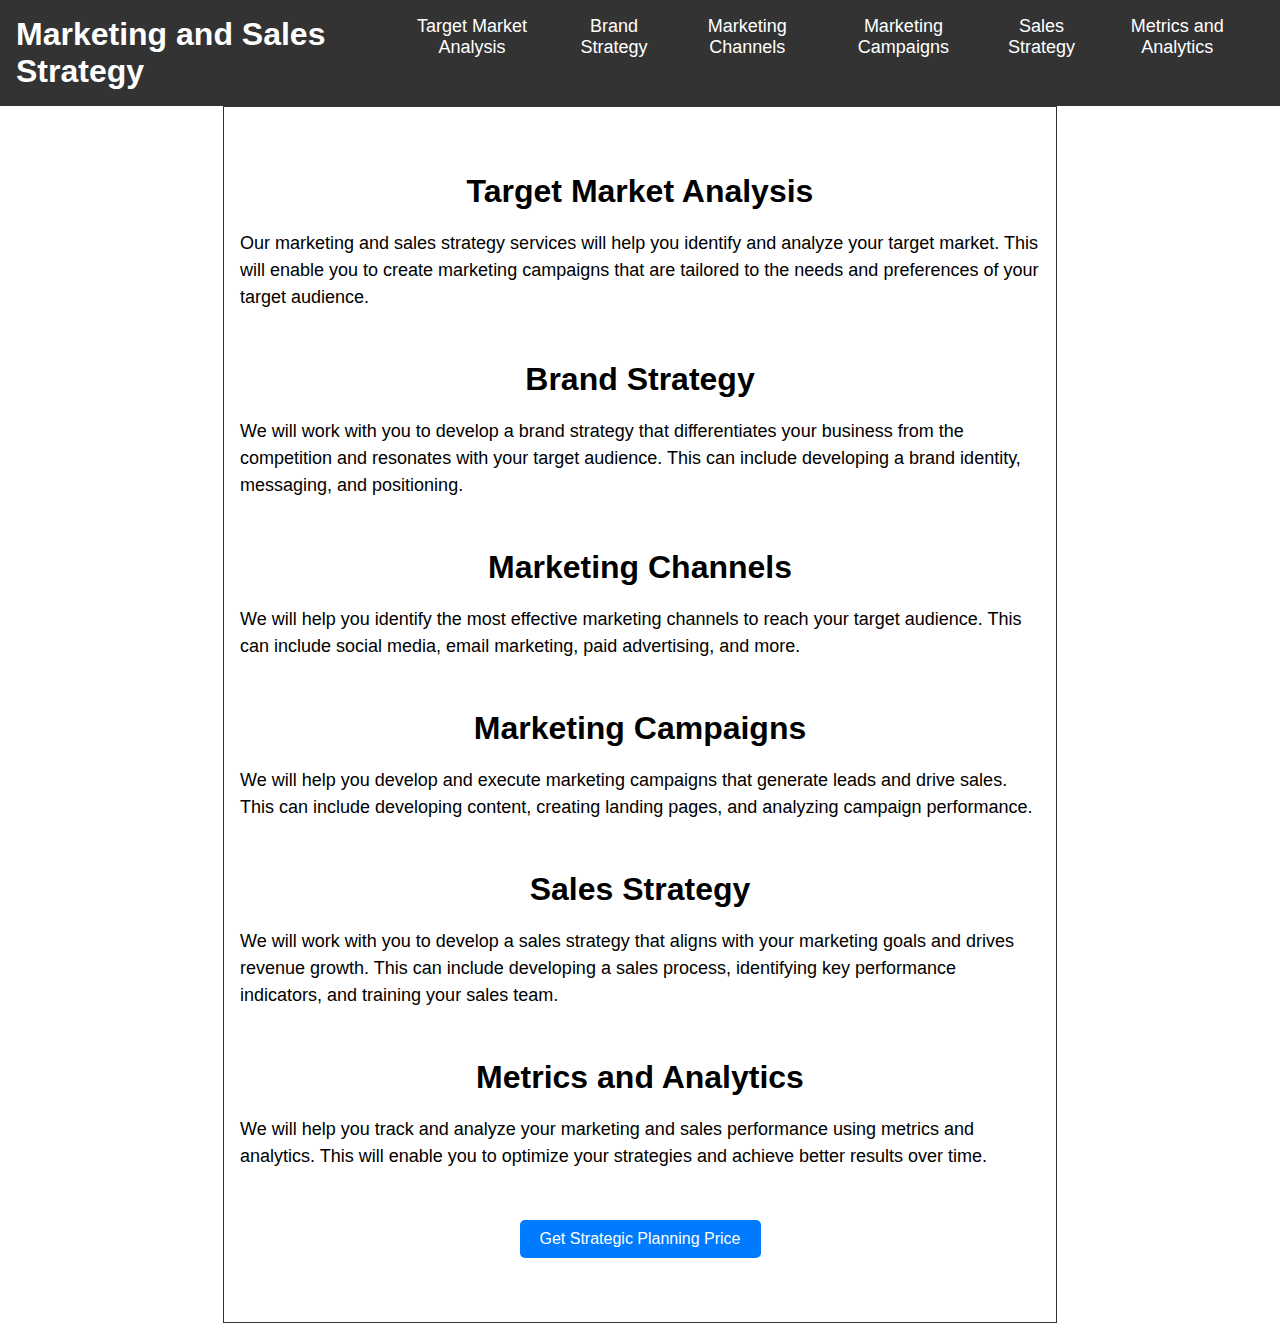
==== sales.html @ 95df558d "Deployed" ====
<!DOCTYPE html>
<html lang="en">
<head>
	<meta charset="UTF-8">
	<meta name="viewport" content="width=device-width, initial-scale=1.0">
	<title>Marketing and Sales Strategy</title>
	<link rel="stylesheet" href="style.css">
</head>
<body>
	<header>
		<h1>Marketing and Sales Strategy</h1>
		<nav>
			<ul>
				<li><a href="#target">Target Market Analysis</a></li>
				<li><a href="#brand">Brand Strategy</a></li>
				<li><a href="#channels">Marketing Channels</a></li>
				<li><a href="#campaigns">Marketing Campaigns</a></li>
				<li><a href="#sales">Sales Strategy</a></li>
				<li><a href="#metrics">Metrics and Analytics</a></li>
			</ul>
		</nav>
	</header>
	<main>
		<section id="target">
			<h2>Target Market Analysis</h2>
			<p>Our marketing and sales strategy services will help you identify and analyze your target market. This will enable you to create marketing campaigns that are tailored to the needs and preferences of your target audience.</p>
		</section>
		<section id="brand">
			<h2>Brand Strategy</h2>
			<p>We will work with you to develop a brand strategy that differentiates your business from the competition and resonates with your target audience. This can include developing a brand identity, messaging, and positioning.</p>
		</section>
		<section id="channels">
			<h2>Marketing Channels</h2>
			<p>We will help you identify the most effective marketing channels to reach your target audience. This can include social media, email marketing, paid advertising, and more.</p>
		</section>
		<section id="campaigns">
			<h2>Marketing Campaigns</h2>
			<p>We will help you develop and execute marketing campaigns that generate leads and drive sales. This can include developing content, creating landing pages, and analyzing campaign performance.</p>
		</section>
		<section id="sales">
			<h2>Sales Strategy</h2>
			<p>We will work with you to develop a sales strategy that aligns with your marketing goals and drives revenue growth. This can include developing a sales process, identifying key performance indicators, and training your sales team.</p>
		</section>
		<section id="metrics">
			<h2>Metrics and Analytics</h2>
			<p>We will help you track and analyze your marketing and sales performance using metrics and analytics. This will enable you to optimize your strategies and achieve better results over time.</p>
		</section>
        
        <div class="price-button">
            <button>Get Strategic Planning Price</button>
          
            <br>
            <h4></h4>
            <br>
            <h4></h4>
          </div>
	</main>
    <script>
        document.getElementsByClassName("price-button")[0].addEventListener("click",function(){
            document.getElementsByTagName("h4")[0].innerHTML="For 1 hour it would be 500-600rupess"
            document.getElementsByTagName("h4")[1].innerHTML="For 1 month it would be 60k-85k"
        })
    </script>


<style>
    header {
background-color: #333;
color: #fff;
padding: 20px;
}

nav ul {
margin: 0;
padding: 0;
list-style: none;
text-align: center;
}

nav ul li {
display: inline-block;
margin-right: 20px;
}

nav ul li a {
color: #fff;
text-decoration: none;
font-size: 18px;
}

nav ul li a:hover {
color: #ccc;
}

section {
margin: 50px 0;
}

section h2 {
font-size: 32px;
text-align: center;
margin-bottom: 20px;
}

section p {
font-size: 18px;
line-height: 1.5;
margin-bottom: 30px;
}

main {
max-width: 800px;
margin: 0 auto;
padding: 20px;
}

body {
font-family: Arial, sans-serif;
margin: 0;
}

header {
background-color: #333;
color: #fff;
display: flex;
justify-content: space-between;
padding: 1rem;
}

nav ul {
list-style: none;
display: flex;
}

nav ul li {
margin-right: 1rem;
}

nav ul li a {
color: #fff;
text-decoration: none;
transition: color 0.2s;
}

nav ul li a:hover {
color: #ccc;
}

main {
border: 1px solid #333;
padding: 1rem;
}

h1 {
margin: 0;
}

h2 {
margin-top: 2rem;
}

.price-button {
text-align: center;
margin: 20px;
}

button {
background-color: #007bff;
color: white;
border: none;
padding: 10px 20px;
border-radius: 5px;
cursor: pointer;
font-size: 16px;
}

button:hover {
background-color: #0069d9;
}

h4 {
margin: 10px;
font-size: 20px;
font-weight: bold;
}







</style>
</body>
</html>
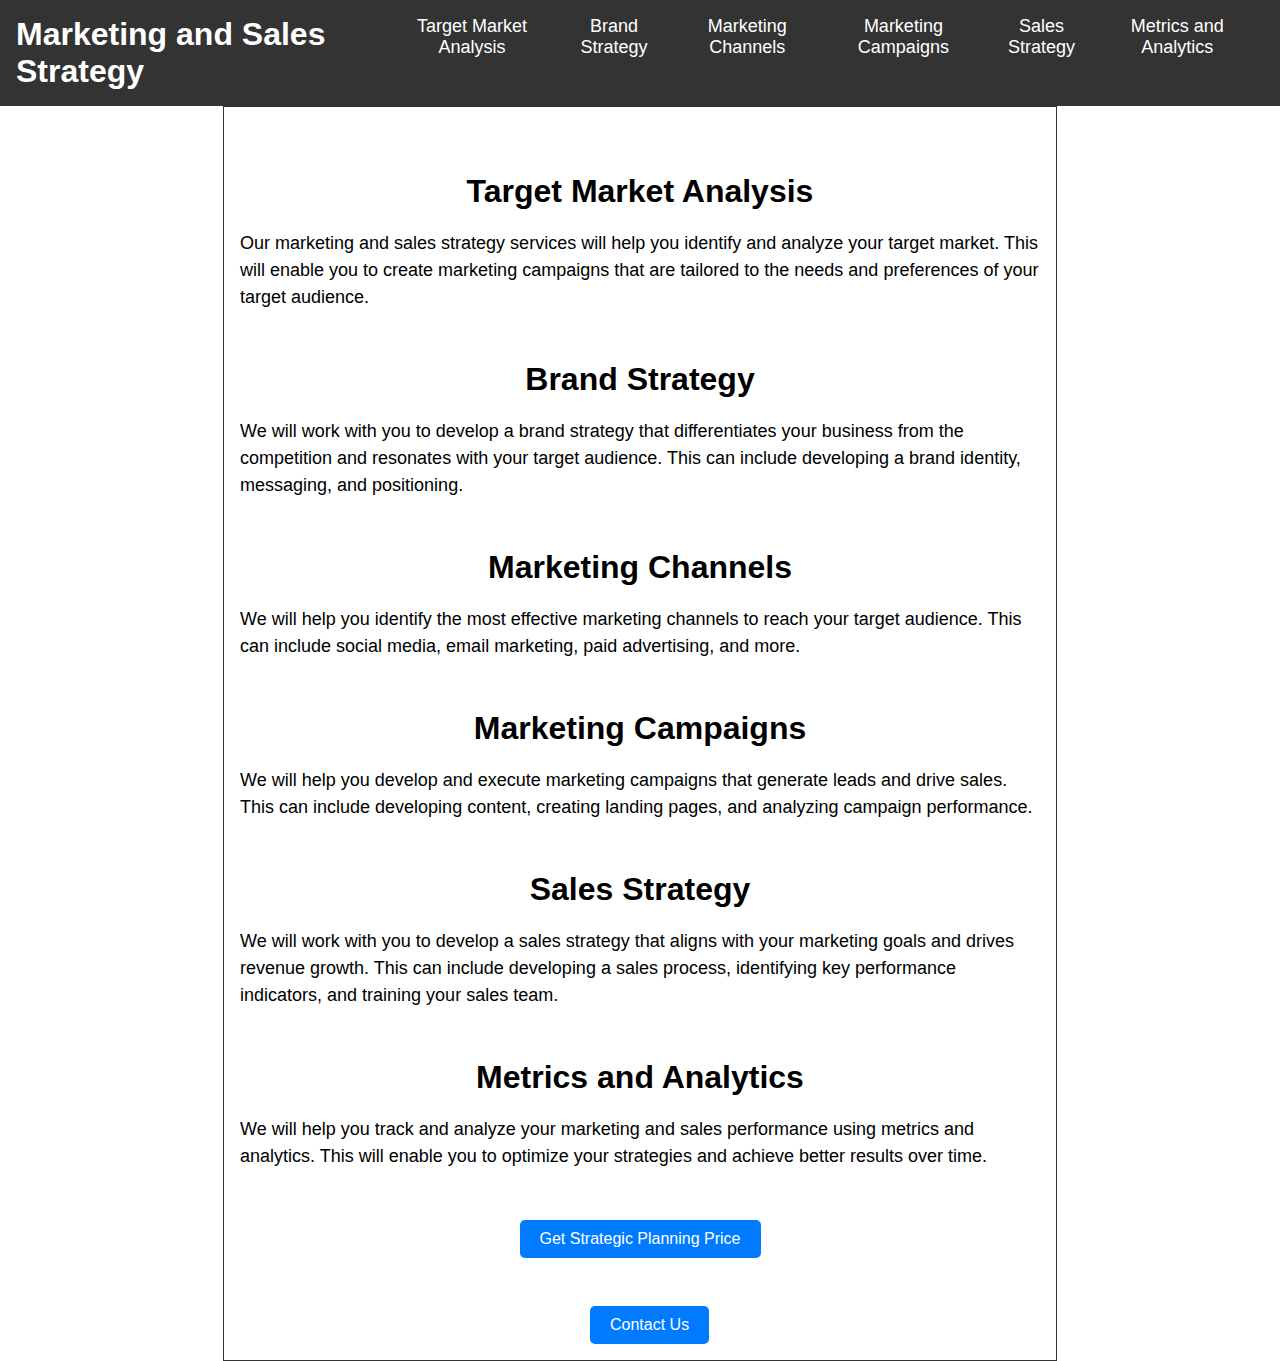
==== commit 5db7c914: "updated" ====
--- a/sales.html
+++ b/sales.html
@@ -54,10 +54,11 @@
             <br>
             <h4></h4>
           </div>
+		<a href="./contact.html" style="margin-left: 350px;">  <button type="submit">Contact Us</button></a>
 	</main>
     <script>
         document.getElementsByClassName("price-button")[0].addEventListener("click",function(){
-            document.getElementsByTagName("h4")[0].innerHTML="For 1 hour it would be 500-600rupess"
+          
             document.getElementsByTagName("h4")[1].innerHTML="For 1 month it would be 60k-85k"
         })
     </script>
